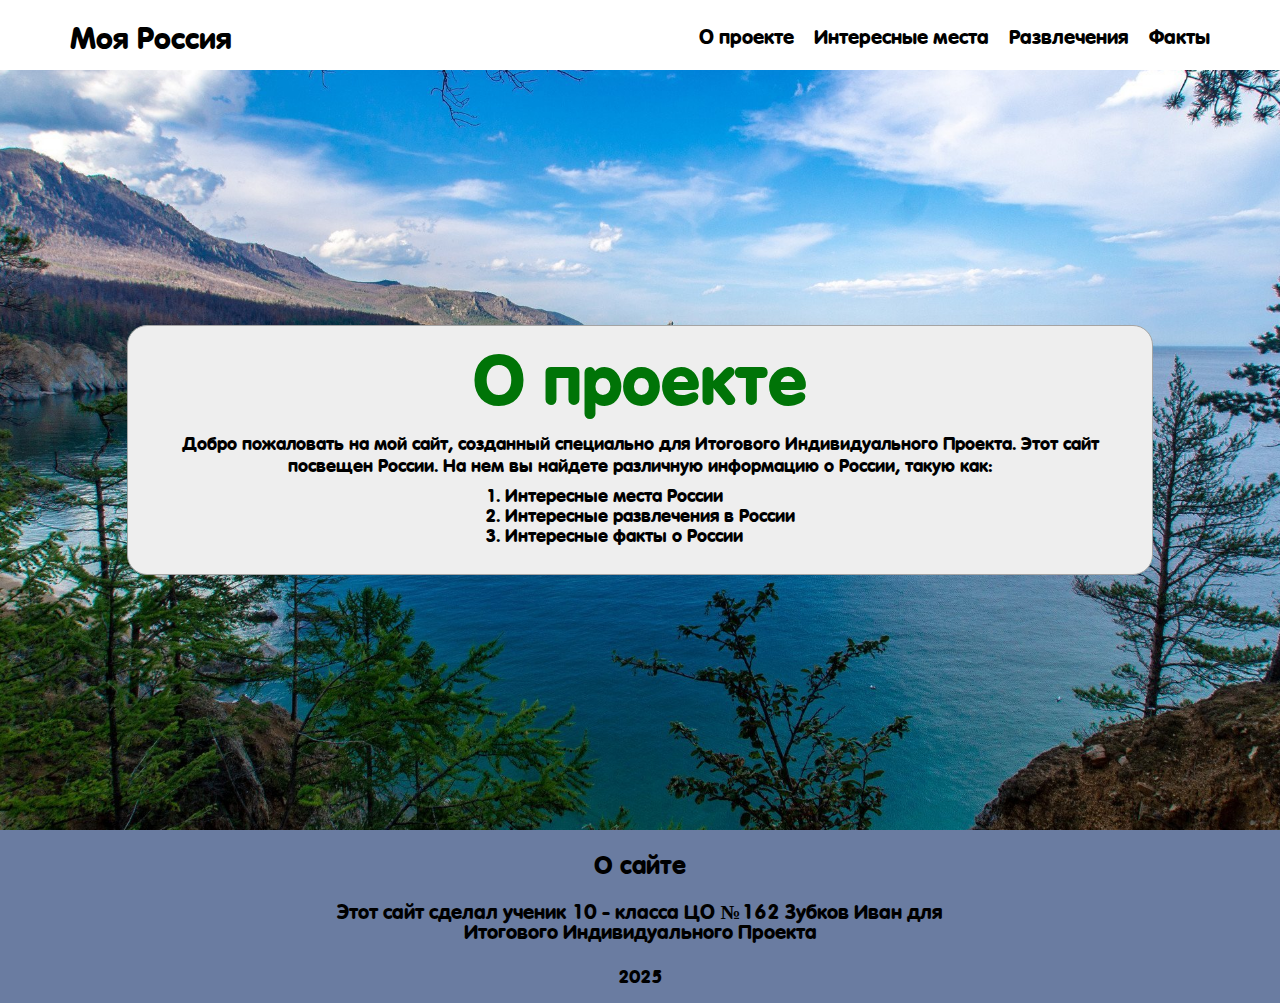
==== Сайт для Итогового Индивидуального Проекта/scripts/index.html @ 62341e85 "W - obwitel'nay) 🎉" ====
<!DOCTYPE html>
<html>
<head>
	<meta charset="utf-8">
	<meta name="viewport" content="width=device-width, initial-scale=1">
	<title>Интересные места России</title>
	<link rel="stylesheet" type="text/css" href="css/style.css">
</head>
<body>
	<header class="header">
		<div class="header__inner">
			<div class="header__container container">
				<h1 class="header__title">Моя Россия</h1>

				<button class="header__menu-burger">
					<span></span>
					<span></span>
					<span></span>
				</button>

				<nav class="header__menu">
					<ul class="header__menu-list">
						<li>
							<a class="header__menu-link" href="">О проекте</a>
						</li>
						<li>
							<a class="header__menu-link" href="PlacesPage/index.html">Интересные места</a>
						</li>
						<li>
							<a class="header__menu-link" href="EntertainmentPage/index.html">Развлечения</a>
						</li>
						<li>
							<a class="header__menu-link" href="FactsPage/index.html">Факты</a>
						</li>
					</ul>
				</nav>
			</div>
		</div>

		<div class="header__main">
			<div class="container">
				<div class="header__main-flexbox">
					<div class="header__info">
						<h1 class="header__info-title">О проекте</h1>

						<p class="header__info-text">
							Добро пожаловать на мой сайт, созданный специально для Итогового Индивидуального Проекта. Этот сайт посвещен России. На нем вы найдете различную информацию о России, такую как:
						</p>

						<ul class="header__info-list">
							<li>1. Интересные места России</li>
							<li>2. Интересные развлечения в России</li>
							<li>3. Интересные факты о России</li>
						</ul>
					</div>
				</div>
			</div>
		</div>
	</header>

	<footer class="footer">
		<div class="footer__container container">
			<div class="footer__flexbox">
				<h3 class="footer__title">О сайте</h3>

				<p class="footer__info">
					Этот сайт сделал ученик 10 - класса ЦО №162 Зубков Иван для Итогового Индивидуального Проекта
				</p>

				<p class="footer__data">2025</p>
			</div>
		</div>
	</footer>

	<script type="text/javascript" src="JavaScript/main.js"></script>
	<script type="text/javascript" src="JavaScript/burger-menu.js"></script>
</body>
</html>
---- Сайт для Итогового Индивидуального Проекта/scripts/css/style.css ----
@import '../css/reset.css';
@import '../css/fonts.css';

/*========================================================================================*/

body{
	background-color: #DBDBDB;
	font-family: 'VAG World Bold';
	font-weight: 700;
	color: #000;
}

.container{
	max-width: 1140px;
	min-height: inherit;
	box-sizing: content-box;
	padding-inline: 30px;
	margin-inline: auto;
}

/*========================================================================================*/

.header{
	width: 100vw;
}

.header__container{
	display: flex;
	justify-content: space-between;
	align-items: center;
}

.header__inner{
	background-color: #FFF;
	width: 100%;
	padding: 20px 0;
	position: fixed;
	top: 0;
}

.header__title{
	color: #000;
	font-size: clamp(20px, 2.34vw, 33px);
}

.header__menu-burger{
	display: none;
	border: none;
	flex-direction: column;
	row-gap: 7px;
}

.header__menu-burger span{
	background-color: #000;
	width: 30px;
	height: 3px;
}

.header__menu-list{
	display: flex;
	column-gap: 20px;
	align-items: center;
}

.header__menu-link{
	font-size: clamp(18px, 2.02vw, 20px);
	transition: 0.3s;
}
.header__menu-link:hover{
	color: #677EAD;
}

.header__main{
	background: url('../../images/baykal.jpg') no-repeat;
	background-size: cover;
	background-position: center;
	background-attachment: fixed;
	min-height: 80vh;
	padding: 20px 0;
}

.header__main-flexbox{
	display: flex;
	justify-content: center;
	align-items: center;
	min-height: inherit;
}

.header__info{
	background-color: #EEE;
	border: 1px solid #A4A4A4;
	border-radius: 20px;
	padding: 10px 30px 30px;
	width: 90%;
	text-align: center;
}

.header__info-title{
	color: #007407;
	font-size: clamp(20px, 5.46875vw, 70px);
	margin-bottom: 25px;
	height: max-content;
}

.header__info-text{
	font-size: clamp(12px, 2.8vw, 18px);
	line-height: 1.2;
	margin-bottom: 10px;
}

.header__info-list{
	width: max-content;
	margin: 0 auto;
	text-align: left;
	font-size: clamp(12px, 2.8vw, 18px);
	line-height: 1.1;
}

/*========================================================================================*/

.footer{
	background-color: #6A7CA1;
	padding: 20px 0;
}

.footer__container{
	max-width: 700px;
}

.footer__flexbox{
	display: flex;
	flex-direction: column;
	align-items: center;
	row-gap: 25px;
	text-align: center;
}

.footer__title{
	font-size: 25px;
}

.footer__info{
	font-size: clamp(14px, 3.2vw, 20px);
}

.footer__data{
	font-size: 18px;
}

/*========================================================================================*/

@media (max-width: 700px){
	.header__menu-burger{
		display: flex;
	}

	.header__info-text{
		line-height: 1.1;
	}

	.header__info{
		padding: 7px 10px 10px;
		width: 100%;
	}

	.header__info-title{
		margin-bottom: 10px;
	}

	/*------------*/

	.header__menu{
		background-color: #D5D5D5;
		position: absolute;
		left: -100%;
		top: 0;
		width: 80%;
		height: 100vh;
		transition: left 0.3s;
	}

	.header__menu-active{
		left: 0;
	}

	.header__menu-list{
		flex-direction: column;
		align-items: start;
		row-gap: 40px;
		padding: 40px;
	}

	.header__menu-link{
		font-size: 35px;
	}

	/*------------*/
}
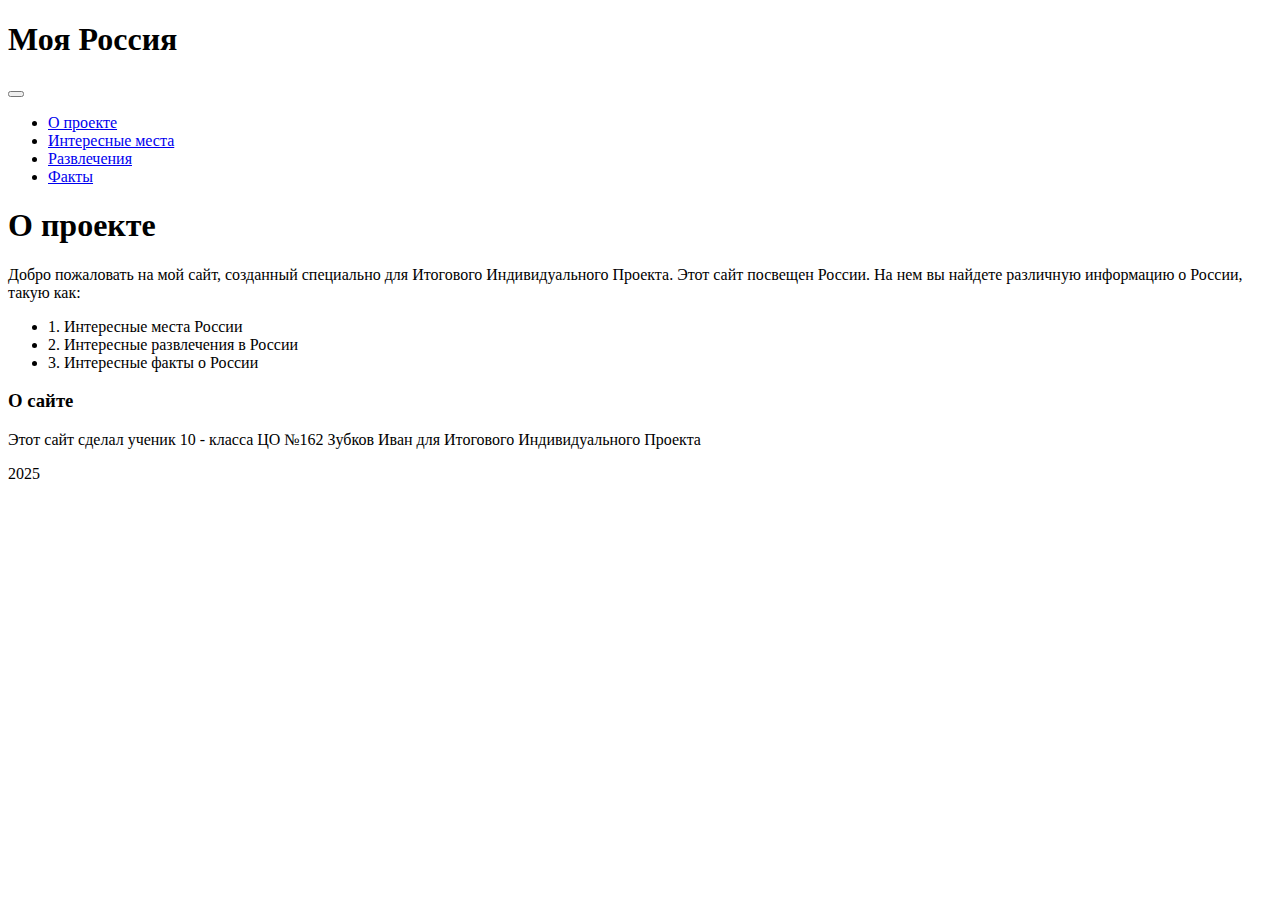
==== commit 9808e7c9: "W - obwitel'nay) 🎉" ====
--- a/Сайт для Итогового Индивидуального Проекта/scripts/index.html
+++ b/Сайт для Итогового Индивидуального Проекта/scripts/index.html
@@ -1,78 +1,78 @@
 <!DOCTYPE html>
 <html>
 <head>
-	<meta charset="utf-8">
-	<meta name="viewport" content="width=device-width, initial-scale=1">
-	<title>Интересные места России</title>
-	<link rel="stylesheet" type="text/css" href="css/style.css">
+    <meta charset="utf-8">
+    <meta name="viewport" content="width=device-width, initial-scale=1">
+    <title>Интересные места России</title>
+    <link rel="stylesheet" type="text/css" href="/css/style.css">
 </head>
 <body>
-	<header class="header">
-		<div class="header__inner">
-			<div class="header__container container">
-				<h1 class="header__title">Моя Россия</h1>
+    <header class="header">
+        <div class="header__inner">
+            <div class="header__container container">
+                <h1 class="header__title">Моя Россия</h1>
 
-				<button class="header__menu-burger">
-					<span></span>
-					<span></span>
-					<span></span>
-				</button>
+                <button class="header__menu-burger">
+                    <span></span>
+                    <span></span>
+                    <span></span>
+                </button>
 
-				<nav class="header__menu">
-					<ul class="header__menu-list">
-						<li>
-							<a class="header__menu-link" href="">О проекте</a>
-						</li>
-						<li>
-							<a class="header__menu-link" href="PlacesPage/index.html">Интересные места</a>
-						</li>
-						<li>
-							<a class="header__menu-link" href="EntertainmentPage/index.html">Развлечения</a>
-						</li>
-						<li>
-							<a class="header__menu-link" href="FactsPage/index.html">Факты</a>
-						</li>
-					</ul>
-				</nav>
-			</div>
-		</div>
+                <nav class="header__menu">
+                    <ul class="header__menu-list">
+                        <li>
+                            <a class="header__menu-link" href="/">О проекте</a>
+                        </li>
+                        <li>
+                            <a class="header__menu-link" href="/PlacesPage/index.html">Интересные места</a>
+                        </li>
+                        <li>
+                            <a class="header__menu-link" href="/EntertainmentPage/index.html">Развлечения</a> 
+                        </li>
+                        <li>
+                            <a class="header__menu-link" href="/FactsPage/index.html">Факты</a>
+                        </li>
+                    </ul>
+                </nav>
+            </div>
+        </div>
 
-		<div class="header__main">
-			<div class="container">
-				<div class="header__main-flexbox">
-					<div class="header__info">
-						<h1 class="header__info-title">О проекте</h1>
+        <div class="header__main">
+            <div class="container">
+                <div class="header__main-flexbox">
+                    <div class="header__info">
+                        <h1 class="header__info-title">О проекте</h1>
 
-						<p class="header__info-text">
-							Добро пожаловать на мой сайт, созданный специально для Итогового Индивидуального Проекта. Этот сайт посвещен России. На нем вы найдете различную информацию о России, такую как:
-						</p>
+                        <p class="header__info-text">
+                            Добро пожаловать на мой сайт, созданный специально для Итогового Индивидуального Проекта. Этот сайт посвещен России. На нем вы найдете различную информацию о России, такую как:
+                        </p>
 
-						<ul class="header__info-list">
-							<li>1. Интересные места России</li>
-							<li>2. Интересные развлечения в России</li>
-							<li>3. Интересные факты о России</li>
-						</ul>
-					</div>
-				</div>
-			</div>
-		</div>
-	</header>
+                        <ul class="header__info-list">
+                            <li>1. Интересные места России</li>
+                            <li>2. Интересные развлечения в России</li>
+                            <li>3. Интересные факты о России</li>
+                        </ul>
+                    </div>
+                </div>
+            </div>
+        </div>
+    </header>
 
-	<footer class="footer">
-		<div class="footer__container container">
-			<div class="footer__flexbox">
-				<h3 class="footer__title">О сайте</h3>
+    <footer class="footer">
+        <div class="footer__container container">
+            <div class="footer__flexbox">
+                <h3 class="footer__title">О сайте</h3>
 
-				<p class="footer__info">
-					Этот сайт сделал ученик 10 - класса ЦО №162 Зубков Иван для Итогового Индивидуального Проекта
-				</p>
+                <p class="footer__info">
+                    Этот сайт сделал ученик 10 - класса ЦО №162 Зубков Иван для Итогового Индивидуального Проекта
+                </p>
 
-				<p class="footer__data">2025</p>
-			</div>
-		</div>
-	</footer>
+                <p class="footer__data">2025</p>
+            </div>
+        </div>
+    </footer>
 
-	<script type="text/javascript" src="JavaScript/main.js"></script>
-	<script type="text/javascript" src="JavaScript/burger-menu.js"></script>
+    <script type="text/javascript" src="/JavaScript/main.js"></script> 
+    <script type="text/javascript" src="/JavaScript/burger-menu.js"></script> 
 </body>
 </html>